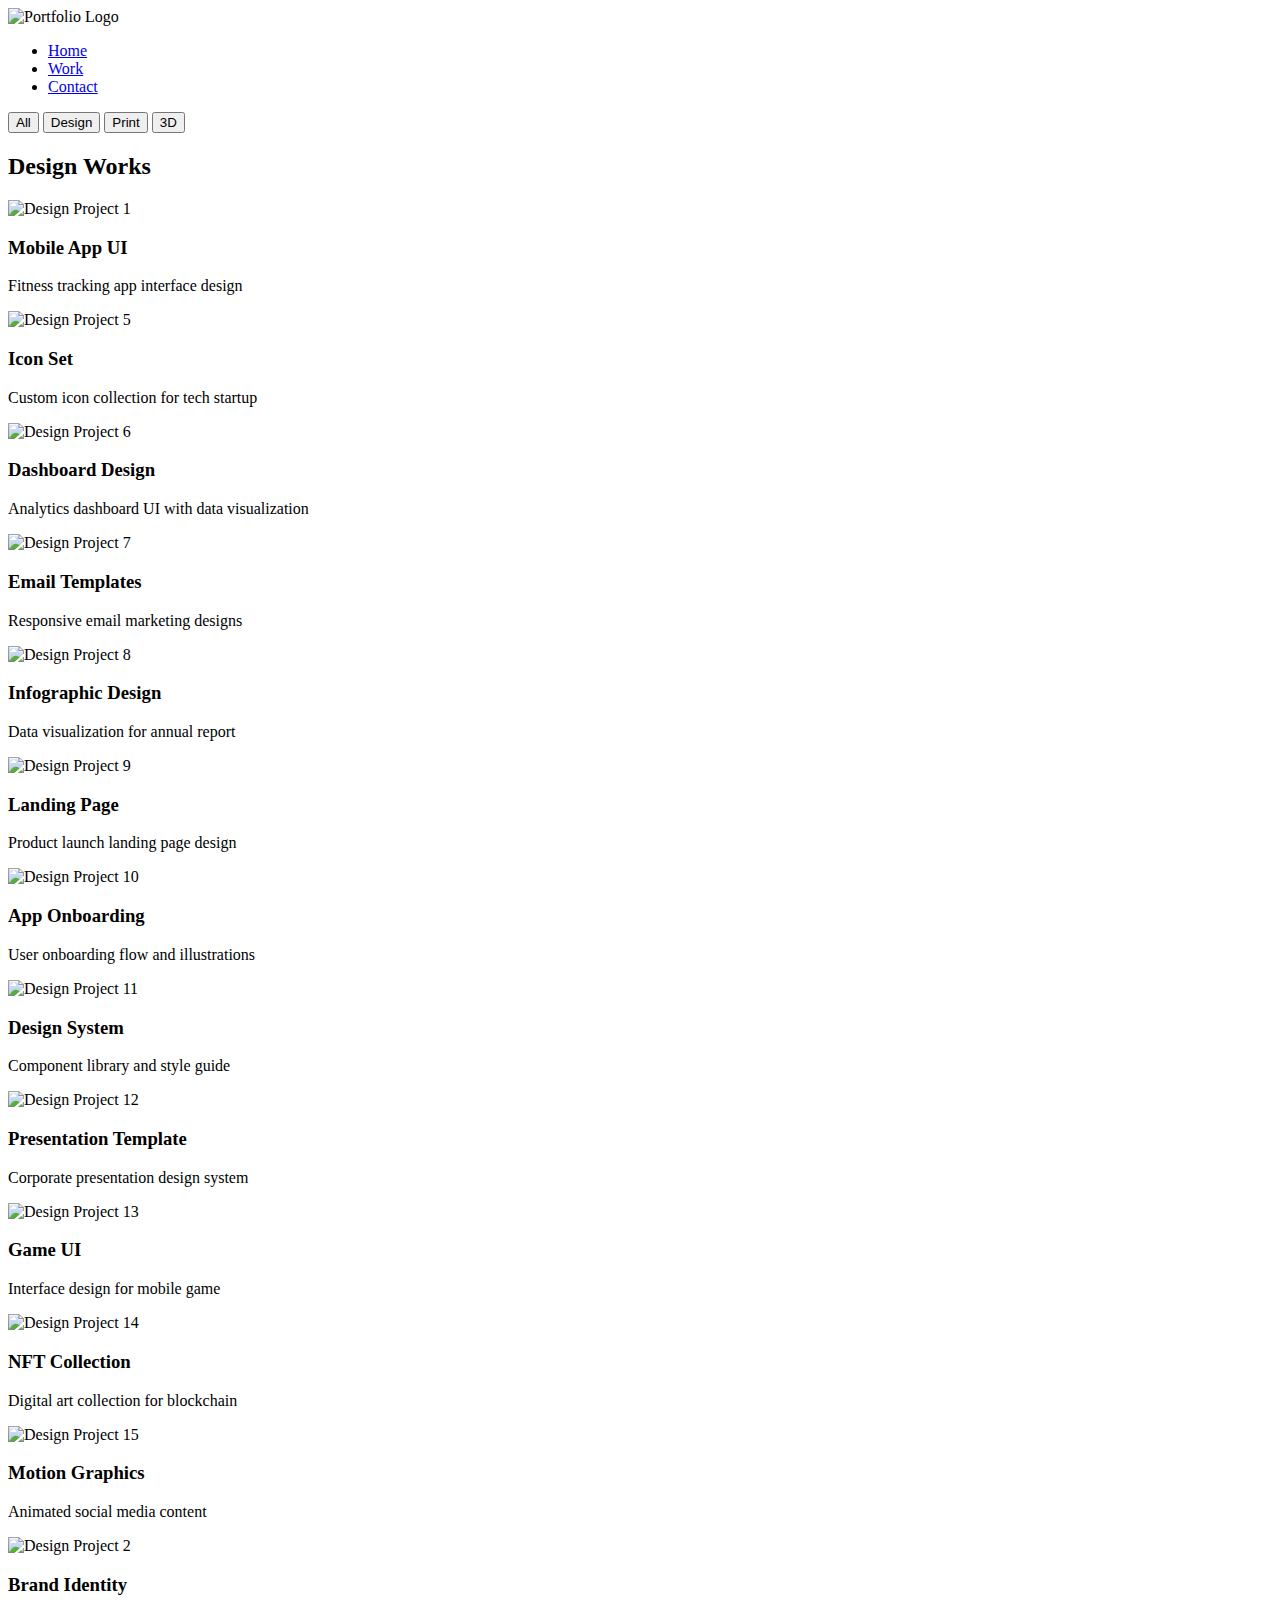
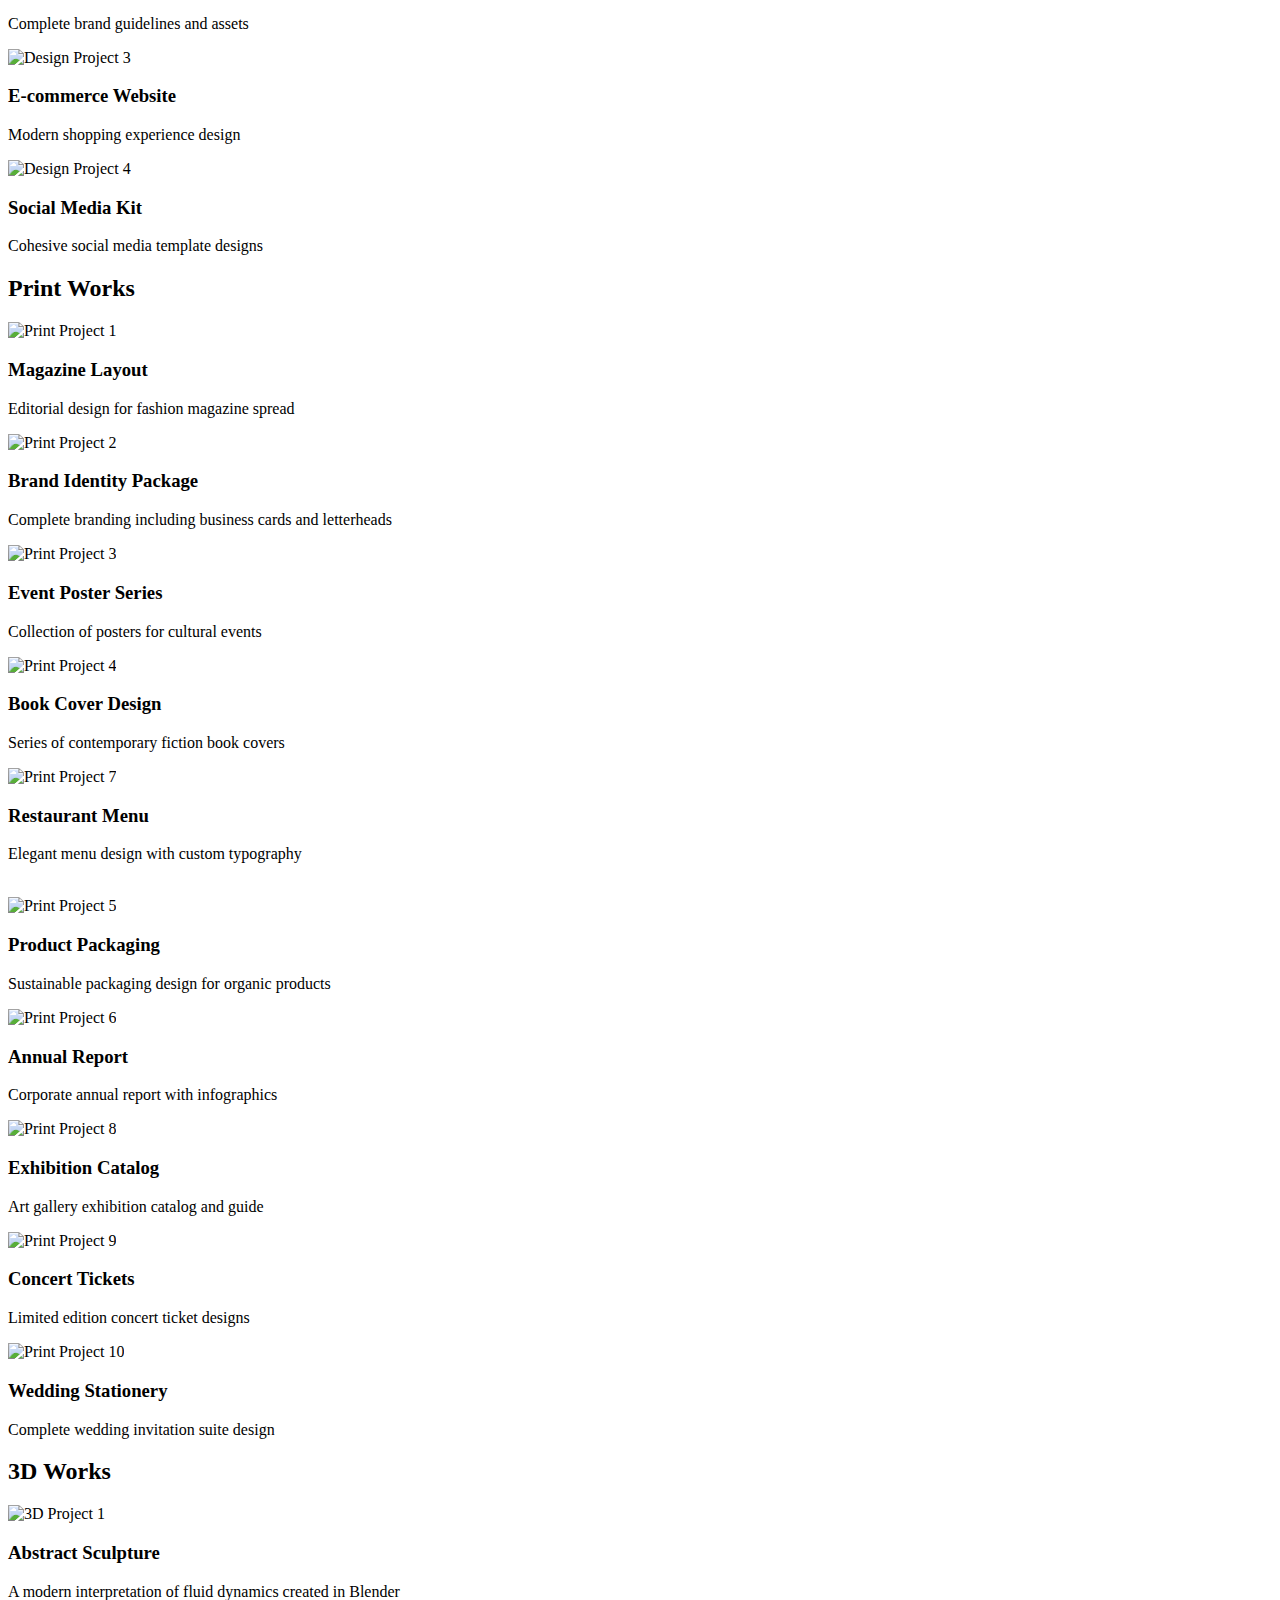
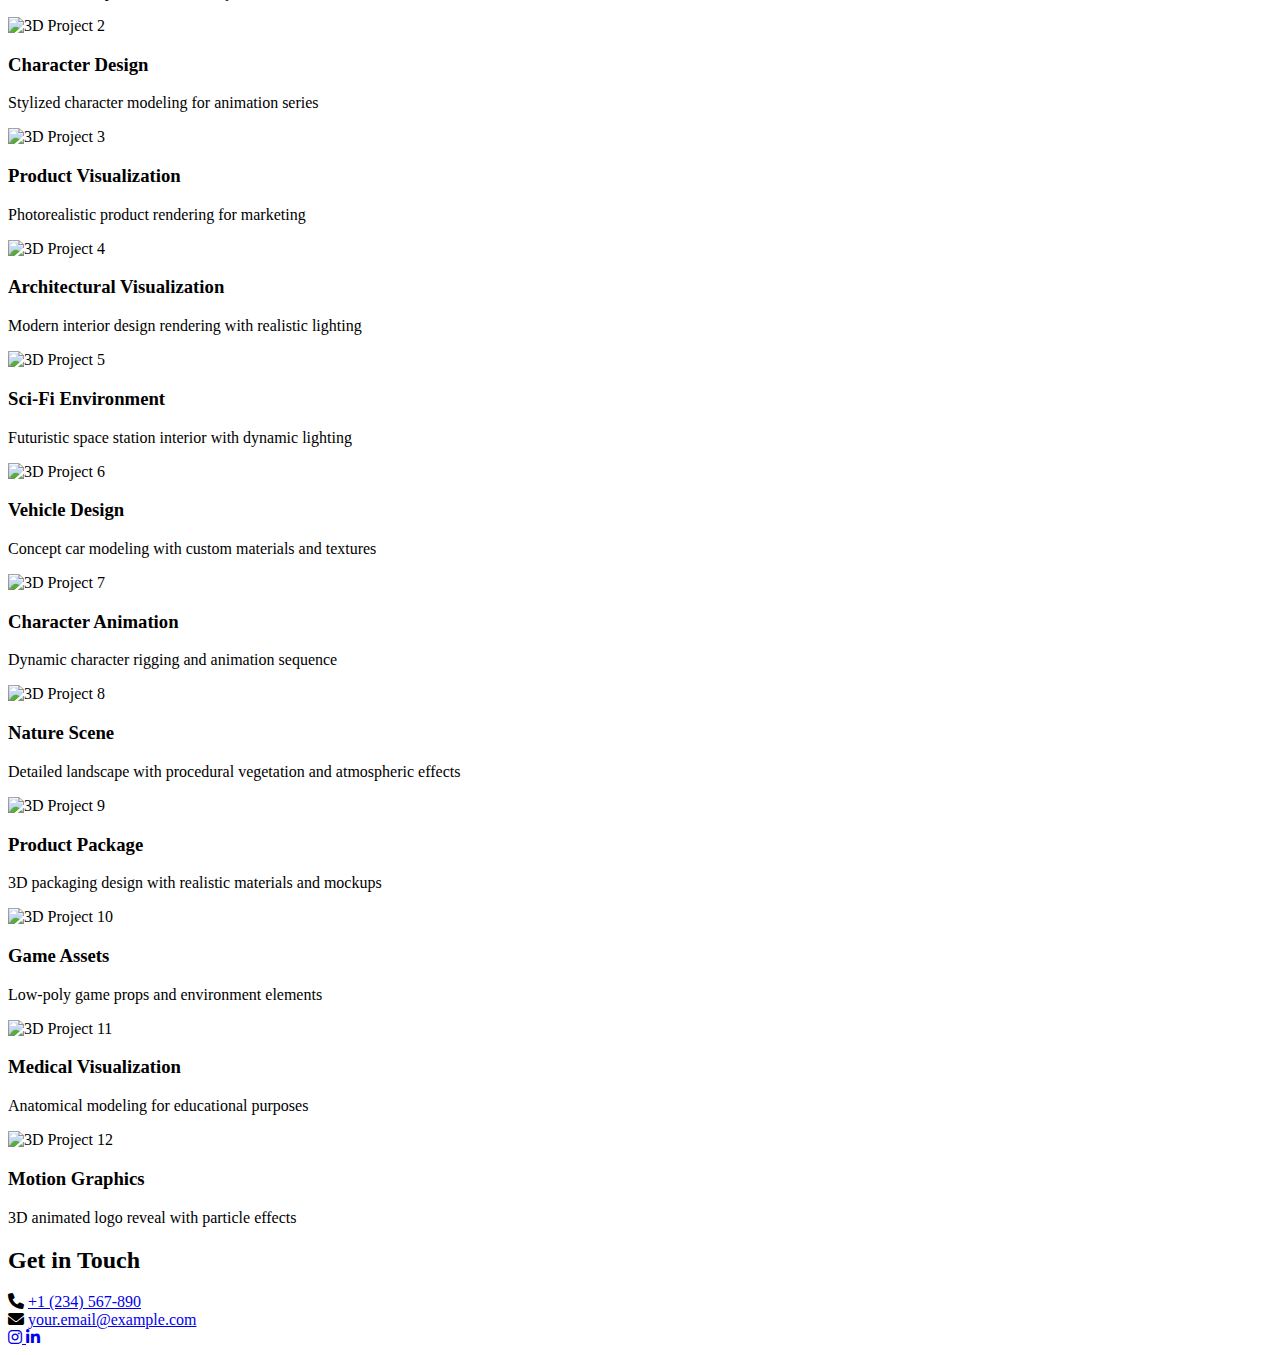
==== work.html @ b2ead319 "Add files via upload" ====
<!DOCTYPE html>
<html lang="en">
<head>
    <meta charset="UTF-8">
    <meta name="viewport" content="width=device-width, initial-scale=1.0">
    <title>My Work - Portfolio</title>
    <link rel="icon" type="image/png" href="Images/logo.png">
    <link rel="stylesheet" href="CSS/styles.css">
    <link rel="stylesheet" href="https://cdnjs.cloudflare.com/ajax/libs/font-awesome/6.0.0/css/all.min.css">
</head>
<body>
    <header>
        <nav>
            <div class="logo"><img src="Images/logo.png" alt="Portfolio Logo"></div>
            <ul class="nav-links">
                <li><a href="index.html">Home</a></li>
                <li><a href="work.html">Work</a></li>
                <li><a href="#contact">Contact</a></li>
            </ul>
        </nav>
    </header>

    <div class="portfolio-filter">
        <button class="filter-btn active" data-filter="all">All</button>
        <button class="filter-btn" data-filter="design">Design</button>
        <button class="filter-btn" data-filter="print">Print</button>
        <button class="filter-btn" data-filter="3d">3D</button>
    </div>

    <main>
        <section id="design" class="portfolio-section">
            <h2>Design Works</h2>
            <div class="portfolio-grid">
                <div class="portfolio-item">
                    <img src="Images/Work/Design/AutoSpa - T_Shirts - blue.jpg" alt="Design Project 1">
                    <div class="overlay">
                        <h3>Mobile App UI</h3>
                        <p>Fitness tracking app interface design</p>
                    </div>
                </div>
                <div class="portfolio-item">
                    <img src="Images/Work/Design/JAC - Caps.png" alt="Design Project 5">
                    <div class="overlay">
                        <h3>Icon Set</h3>
                        <p>Custom icon collection for tech startup</p>
                    </div>
                </div>
                <div class="portfolio-item">
                    <img src="Images/Work/Design/Jaya_Shirts-White.jpg" alt="Design Project 6">
                    <div class="overlay">
                        <h3>Dashboard Design</h3>
                        <p>Analytics dashboard UI with data visualization</p>
                    </div>
                </div>
                <div class="portfolio-item">
                    <img src="Images/Work/Design/Jaya_T-Shirts-Blue.jpg" alt="Design Project 7">
                    <div class="overlay">
                        <h3>Email Templates</h3>
                        <p>Responsive email marketing designs</p>
                    </div>
                </div>
                <div class="portfolio-item">
                    <img src="Images/Work/Design/Natural Affection Umbrella.jpg" alt="Design Project 8">
                    <div class="overlay">
                        <h3>Infographic Design</h3>
                        <p>Data visualization for annual report</p>
                    </div>
                </div>
                <div class="portfolio-item">
                    <img src="Images/Work/Design/OOTB - Hoarding_SLRC_Op.1(Vis.2).jpg" alt="Design Project 9">
                    <div class="overlay">
                        <h3>Landing Page</h3>
                        <p>Product launch landing page design</p>
                    </div>
                </div>
                <div class="portfolio-item">
                    <img src="Images/Work/Design/OOTB - Hoarding_v.2-02.jpg" alt="Design Project 10">
                    <div class="overlay">
                        <h3>App Onboarding</h3>
                        <p>User onboarding flow and illustrations</p>
                    </div>
                </div>
                <div class="portfolio-item">
                    <img src="Images/Work/Design/OOTB - Hoarding-05.jpg" alt="Design Project 11">
                    <div class="overlay">
                        <h3>Design System</h3>
                        <p>Component library and style guide</p>
                    </div>
                </div>
                <div class="portfolio-item">
                    <img src="Images/Work/Design/Paddocks T-Shirts(vis.2)-01.jpg" alt="Design Project 12">
                    <div class="overlay">
                        <h3>Presentation Template</h3>
                        <p>Corporate presentation design system</p>
                    </div>
                </div>
                <div class="portfolio-item">
                    <img src="Images/Work/Design/Paddocks T-Shirts(vis.2)-02.jpg" alt="Design Project 13">
                    <div class="overlay">
                        <h3>Game UI</h3>
                        <p>Interface design for mobile game</p>
                    </div>
                </div>
                <div class="portfolio-item">
                    <img src="Images/Work/Design/Paddocks Umbrella.jpg" alt="Design Project 14">
                    <div class="overlay">
                        <h3>NFT Collection</h3>
                        <p>Digital art collection for blockchain</p>
                    </div>
                </div>
                <div class="portfolio-item">
                    <img src="Images/Work/Design/WAX Clothing Bags (Resized.02).jpg" alt="Design Project 15">
                    <div class="overlay">
                        <h3>Motion Graphics</h3>
                        <p>Animated social media content</p>
                    </div>
                </div>
                <div class="portfolio-item">
                    <img src="Images/Work/Design/BMW Poster.jpeg" alt="Design Project 2">
                    <div class="overlay">
                        <h3>Brand Identity</h3>
                        <p>Complete brand guidelines and assets</p>
                    </div>
                </div>
                <div class="portfolio-item">
                    <img src="Images/Work/Design/BMW Poster2.jpeg" alt="Design Project 3">
                    <div class="overlay">
                        <h3>E-commerce Website</h3>
                        <p>Modern shopping experience design</p>
                    </div>
                </div>
                <div class="portfolio-item">
                    <img src="Images/Work/Design/Instagram Post_Opt1.4-03.jpg" alt="Design Project 4">
                    <div class="overlay">
                        <h3>Social Media Kit</h3>
                        <p>Cohesive social media template designs</p>
                    </div>
                </div>
            </div>
        </section>

        <section id="print" class="portfolio-section">
            <h2>Print Works</h2>
            <div class="portfolio-grid">
                <div class="portfolio-item">
                    <img src="Images/Work/Print/Delmege X-Banner 1 (SLIA)v.3-1.jpg" alt="Print Project 1">
                    <div class="overlay">
                        <h3>Magazine Layout</h3>
                        <p>Editorial design for fashion magazine spread</p>
                    </div>
                </div>
                <div class="portfolio-item">
                    <img src="Images/Work/Print/Delmege X-Banner 2 (SLIA) v.3-1.jpg" alt="Print Project 2">
                    <div class="overlay">
                        <h3>Brand Identity Package</h3>
                        <p>Complete branding including business cards and letterheads</p>
                    </div>
                </div>
                <div class="portfolio-item">
                    <img src="Images/Work/Print/Delmege X-Banner 3 (SLIA) v.2.jpg" alt="Print Project 3">
                    <div class="overlay">
                        <h3>Event Poster Series</h3>
                        <p>Collection of posters for cultural events</p>
                    </div>
                </div>
                <div class="portfolio-item">
                    <img src="Images/Work/Print/NA- Voucher.png" alt="Print Project 4">
                    <div class="overlay">
                        <h3>Book Cover Design</h3>
                        <p>Series of contemporary fiction book covers</p>
                    </div>
                </div>
                <div class="portfolio-item" style="width: 770px;">
                    <img src="Images/Work/Print/Cards.jpeg" alt="Print Project 7">
                    <div class="overlay">
                        <h3>Restaurant Menu</h3>
                        <p>Elegant menu design with custom typography</p>
                    </div>
                </div><br>
                <div class="portfolio-item">
                    <img src="Images/Work/Print/GERFLOR Mat-Leaflet.png" alt="Print Project 5">
                    <div class="overlay">
                        <h3>Product Packaging</h3>
                        <p>Sustainable packaging design for organic products</p>
                    </div>
                </div>
                <div class="portfolio-item">
                    <img src="Images/Work/Print/SwitchGears Leafet [Final].png" alt="Print Project 6">
                    <div class="overlay">
                        <h3>Annual Report</h3>
                        <p>Corporate annual report with infographics</p>
                    </div>
                </div>
                
                <div class="portfolio-item">
                    <img src="https://placehold.co/600x400" alt="Print Project 8">
                    <div class="overlay">
                        <h3>Exhibition Catalog</h3>
                        <p>Art gallery exhibition catalog and guide</p>
                    </div>
                </div>
                <div class="portfolio-item">
                    <img src="Images/Work/Print/ootb temp.png" alt="Print Project 9">
                    <div class="overlay">
                        <h3>Concert Tickets</h3>
                        <p>Limited edition concert ticket designs</p>
                    </div>
                </div>
                <div class="portfolio-item">
                    <img src="Images/Work/Print/temp.png" alt="Print Project 10">
                    <div class="overlay">
                        <h3>Wedding Stationery</h3>
                        <p>Complete wedding invitation suite design</p>
                    </div>
                </div>
            </div>
        </section>

        <section id="3d" class="portfolio-section">
            <h2>3D Works</h2>
            <div class="portfolio-grid">
                <div class="portfolio-item">
                    <img src="Images/Work/3d/DB Stall V.1 - Front.jpg" alt="3D Project 1">
                    <div class="overlay">
                        <h3>Abstract Sculpture</h3>
                        <p>A modern interpretation of fluid dynamics created in Blender</p>
                    </div>
                </div>
                <div class="portfolio-item">
                    <img src="Images/Work/3d/DB Stall V.2 - Front.jpg" alt="3D Project 2">
                    <div class="overlay">
                        <h3>Character Design</h3>
                        <p>Stylized character modeling for animation series</p>
                    </div>
                </div>
                <div class="portfolio-item">
                    <img src="Images/Work/3d/DB Stalll V.1 - Bottom R.jpg" alt="3D Project 3">
                    <div class="overlay">
                        <h3>Product Visualization</h3>
                        <p>Photorealistic product rendering for marketing</p>
                    </div>
                </div>
                <div class="portfolio-item">
                    <img src="Images/Work/3d/JAC - Stall 3D_Opt.2.jpg" alt="3D Project 4">
                    <div class="overlay">
                        <h3>Architectural Visualization</h3>
                        <p>Modern interior design rendering with realistic lighting</p>
                    </div>
                </div>
                <div class="portfolio-item">
                    <img src="Images/Work/3d/JAC - Stall 3D_vis.1.jpg" alt="3D Project 5">
                    <div class="overlay">
                        <h3>Sci-Fi Environment</h3>
                        <p>Futuristic space station interior with dynamic lighting</p>
                    </div>
                </div>
                <div class="portfolio-item">
                    <img src="Images/Work/3d/JAC - Stall 3D_vis.2.jpg" alt="3D Project 6">
                    <div class="overlay">
                        <h3>Vehicle Design</h3>
                        <p>Concept car modeling with custom materials and textures</p>
                    </div>
                </div>
                <div class="portfolio-item">
                    <img src="Images/Work/3d/Del-Stall(vis.2.1).jpg" alt="3D Project 7">
                    <div class="overlay">
                        <h3>Character Animation</h3>
                        <p>Dynamic character rigging and animation sequence</p>
                    </div>
                </div>
                <div class="portfolio-item">
                    <img src="Images/Work/3d/QoS-Final.jpg" alt="3D Project 8">
                    <div class="overlay">
                        <h3>Nature Scene</h3>
                        <p>Detailed landscape with procedural vegetation and atmospheric effects</p>
                    </div>
                </div>
                <div class="portfolio-item">
                    <img src="Images/Work/3d/jinx-bts.jpg" alt="3D Project 9">
                    <div class="overlay">
                        <h3>Product Package</h3>
                        <p>3D packaging design with realistic materials and mockups</p>
                    </div>
                </div>
                <div class="portfolio-item">
                    <img src="Images/Work/3d/QoS_vert-1.jpg" alt="3D Project 10">
                    <div class="overlay">
                        <h3>Game Assets</h3>
                        <p>Low-poly game props and environment elements</p>
                    </div>
                </div>
                <div class="portfolio-item">
                    <img src="Images/Work/3d/QoS_vert-2.jpg" alt="3D Project 11">
                    <div class="overlay">
                        <h3>Medical Visualization</h3>
                        <p>Anatomical modeling for educational purposes</p>
                    </div>
                </div>
                <div class="portfolio-item">
                    <img src="Images/Work/3d/jinx-1.jpg" alt="3D Project 12">
                    <div class="overlay">
                        <h3>Motion Graphics</h3>
                        <p>3D animated logo reveal with particle effects</p>
                    </div>
                </div>
            </div>
        </section>
    </main>

    <footer id="contact" class="contact-footer">
        <div class="contact-content">
            <h2>Get in Touch</h2>
            <div class="contact-info">
                <div class="contact-item">
                    <i class="fas fa-phone"></i>
                    <a href="tel:+1234567890">+1 (234) 567-890</a>
                </div>
                <div class="contact-item">
                    <i class="fas fa-envelope"></i>
                    <a href="mailto:your.email@example.com">your.email@example.com</a>
                </div>
            </div>
            <div class="social-links">
                <a href="https://instagram.com/yourusername" target="_blank" class="social-icon">
                    <i class="fab fa-instagram"></i>
                </a>
                <a href="https://linkedin.com/in/yourusername" target="_blank" class="social-icon">
                    <i class="fab fa-linkedin-in"></i>
                </a>
            </div>
        </div>
    </footer>

    <script>
        document.addEventListener('DOMContentLoaded', function() {
            const filterBtns = document.querySelectorAll('.filter-btn');
            const sections = document.querySelectorAll('.portfolio-section');

            // Function to apply filter
            function applyFilter(filter) {
                // Remove active class from all buttons
                filterBtns.forEach(b => b.classList.remove('active'));
                // Add active class to the matching button
                const activeBtn = document.querySelector(`.filter-btn[data-filter="${filter}"]`);
                if (activeBtn) activeBtn.classList.add('active');

                sections.forEach(section => {
                    if (filter === 'all') {
                        section.style.display = 'block';
                    } else {
                        if (section.id === filter) {
                            section.style.display = 'block';
                        } else {
                            section.style.display = 'none';
                        }
                    }
                });
            }

            // Check URL parameters when page loads
            const urlParams = new URLSearchParams(window.location.search);
            const filterParam = urlParams.get('filter');
            if (filterParam) {
                applyFilter(filterParam);
            }

            // Add click event listeners to buttons
            filterBtns.forEach(btn => {
                btn.addEventListener('click', () => {
                    const filter = btn.getAttribute('data-filter');
                    applyFilter(filter);
                });
            });
        });
    </script>
</body>
</html>
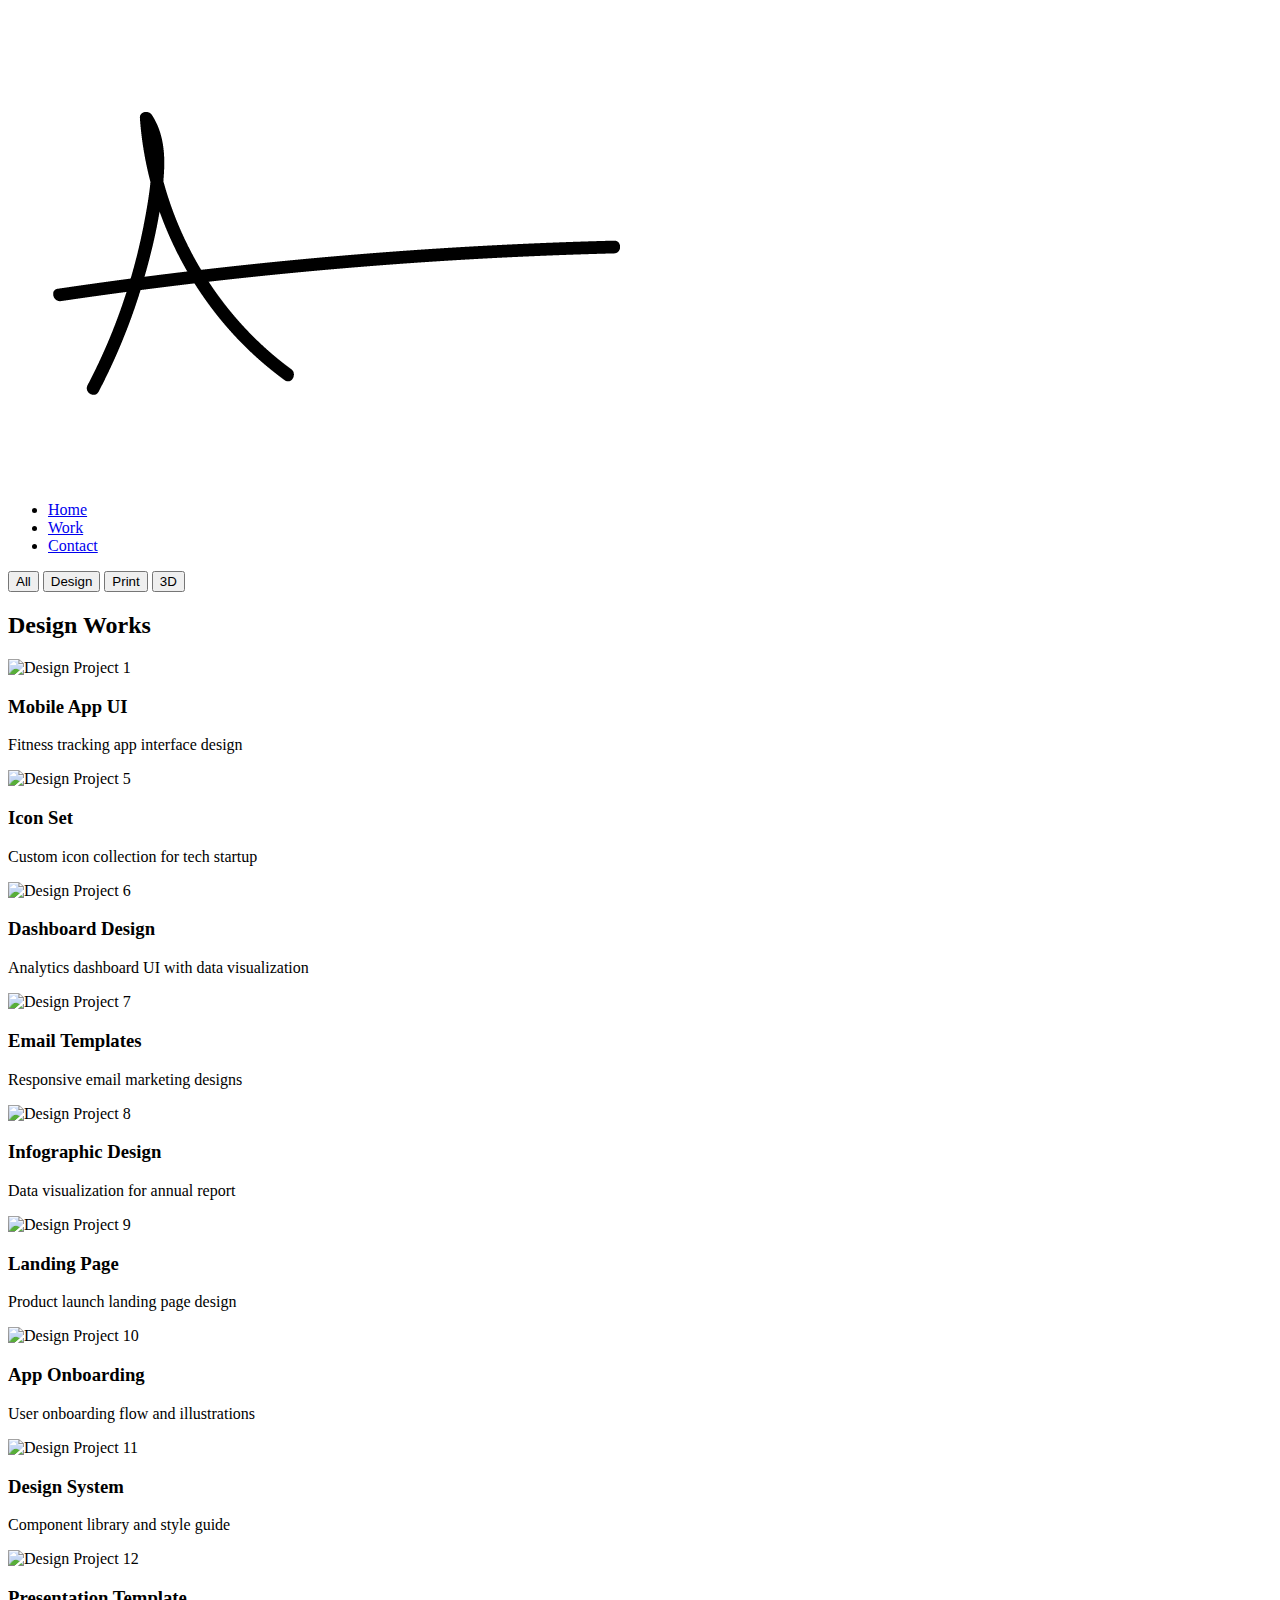
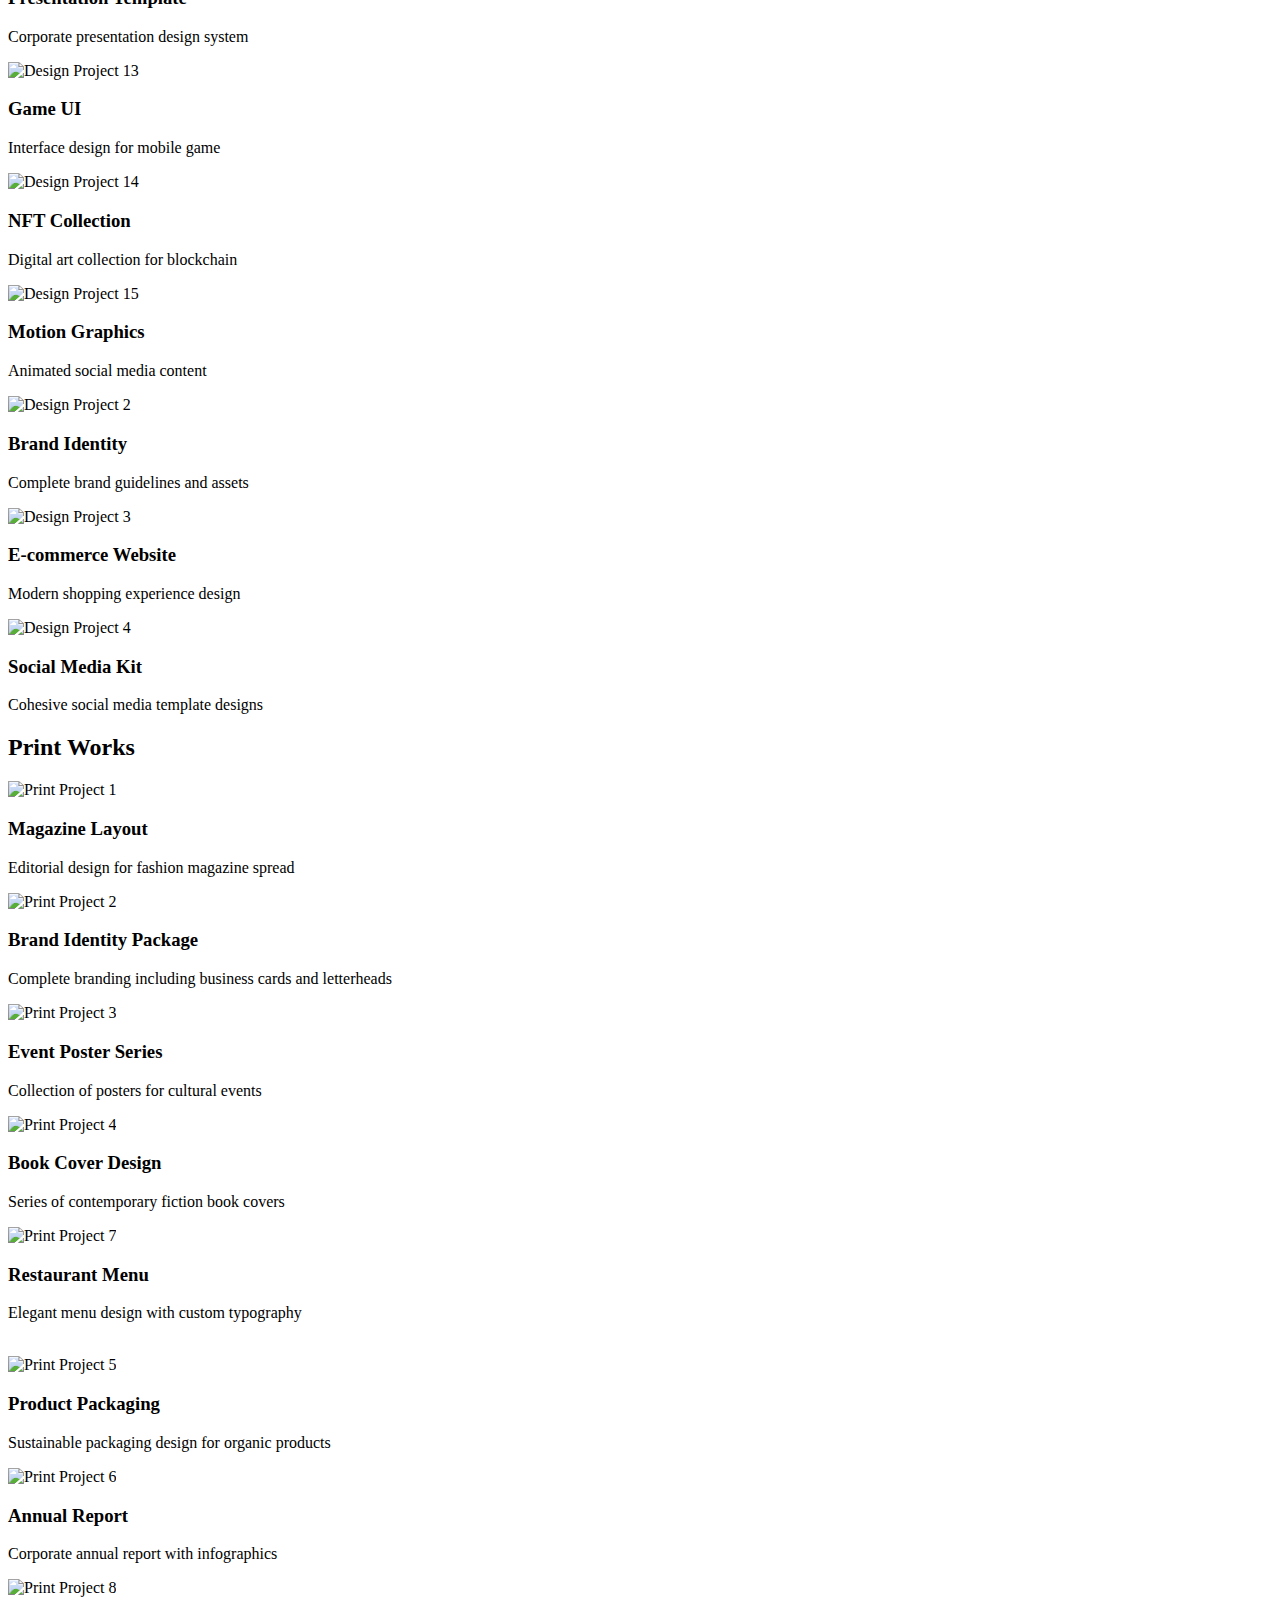
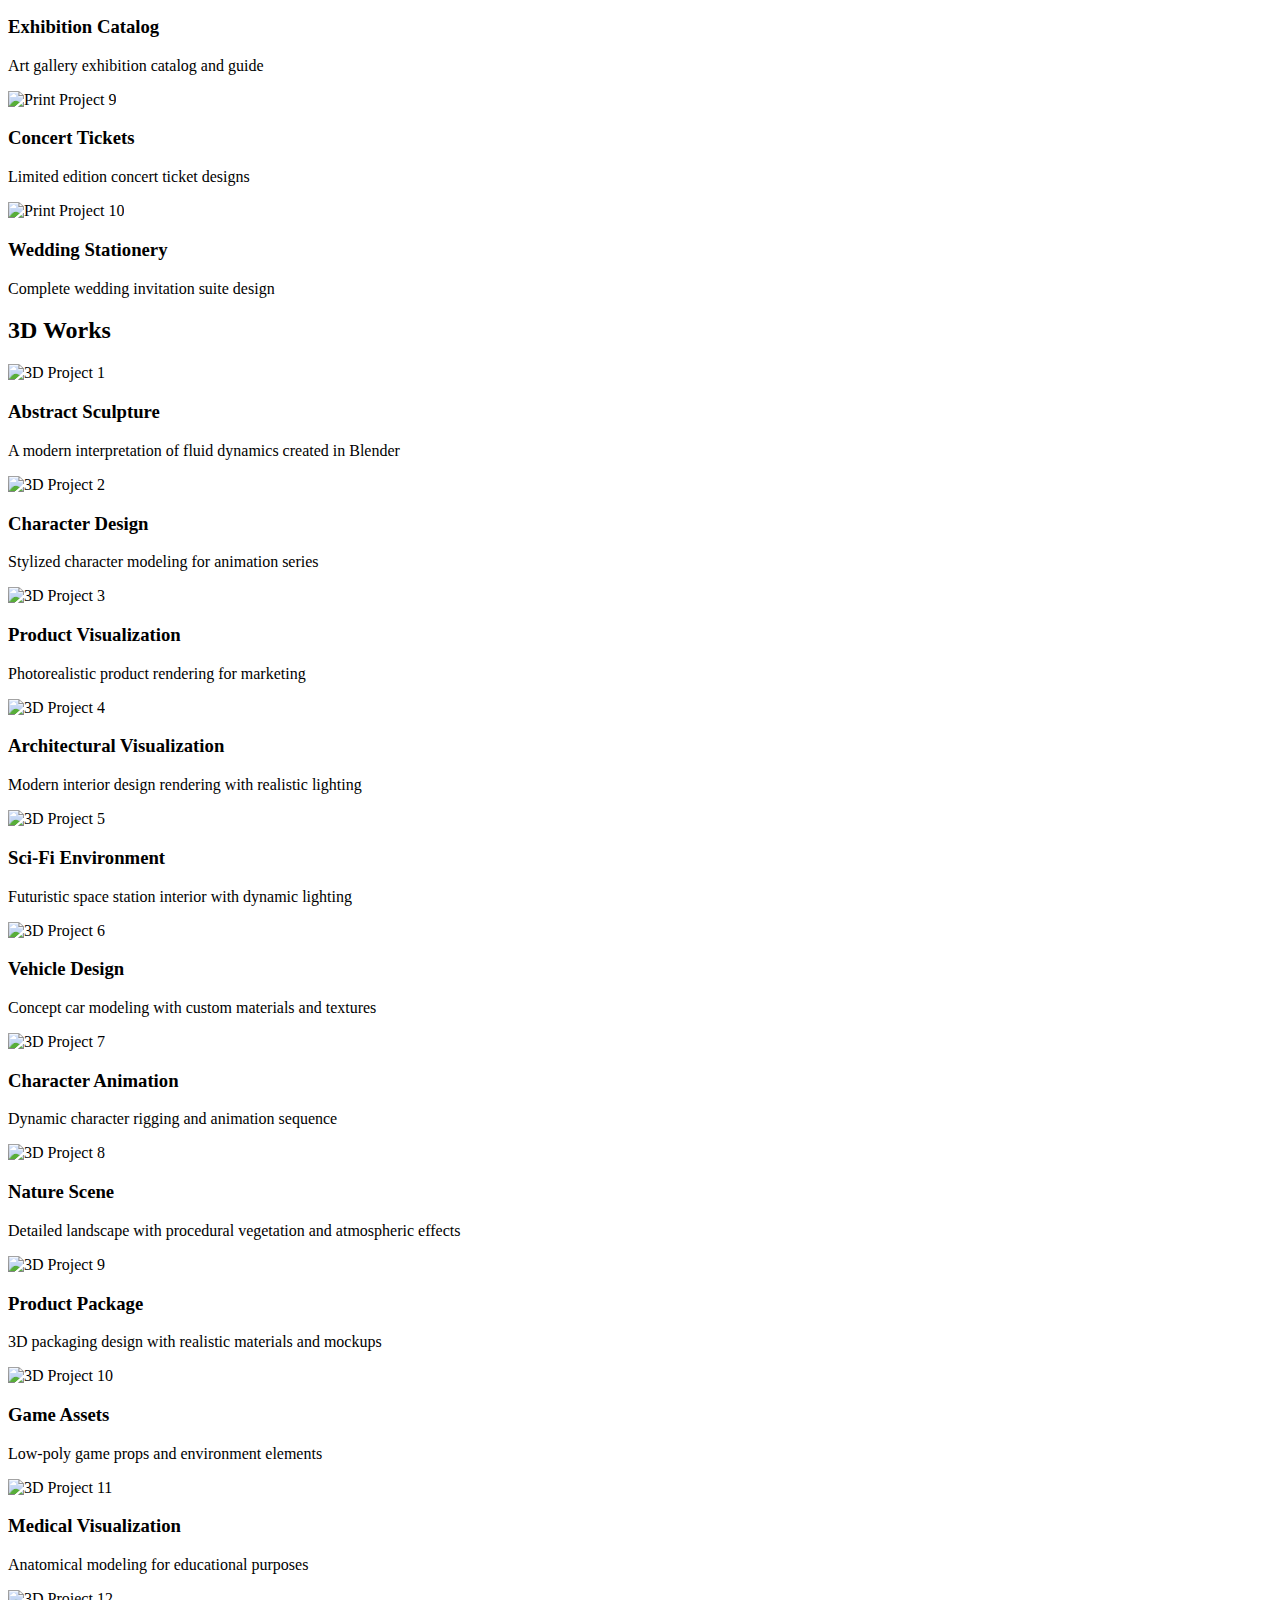
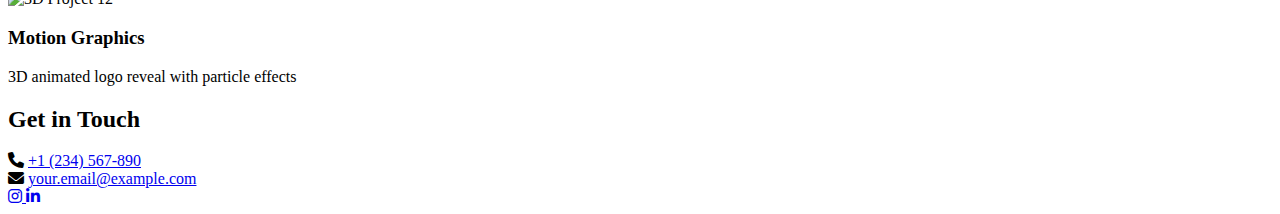
==== commit 9334359e: "Update work.html" ====
--- a/work.html
+++ b/work.html
@@ -4,14 +4,14 @@
     <meta charset="UTF-8">
     <meta name="viewport" content="width=device-width, initial-scale=1.0">
     <title>My Work - Portfolio</title>
-    <link rel="icon" type="image/png" href="Images/logo.png">
+    <link rel="icon" type="image/png" href="logo.png">
     <link rel="stylesheet" href="CSS/styles.css">
     <link rel="stylesheet" href="https://cdnjs.cloudflare.com/ajax/libs/font-awesome/6.0.0/css/all.min.css">
 </head>
 <body>
     <header>
         <nav>
-            <div class="logo"><img src="Images/logo.png" alt="Portfolio Logo"></div>
+            <div class="logo"><img src="logo.png" alt="Portfolio Logo"></div>
             <ul class="nav-links">
                 <li><a href="index.html">Home</a></li>
                 <li><a href="work.html">Work</a></li>
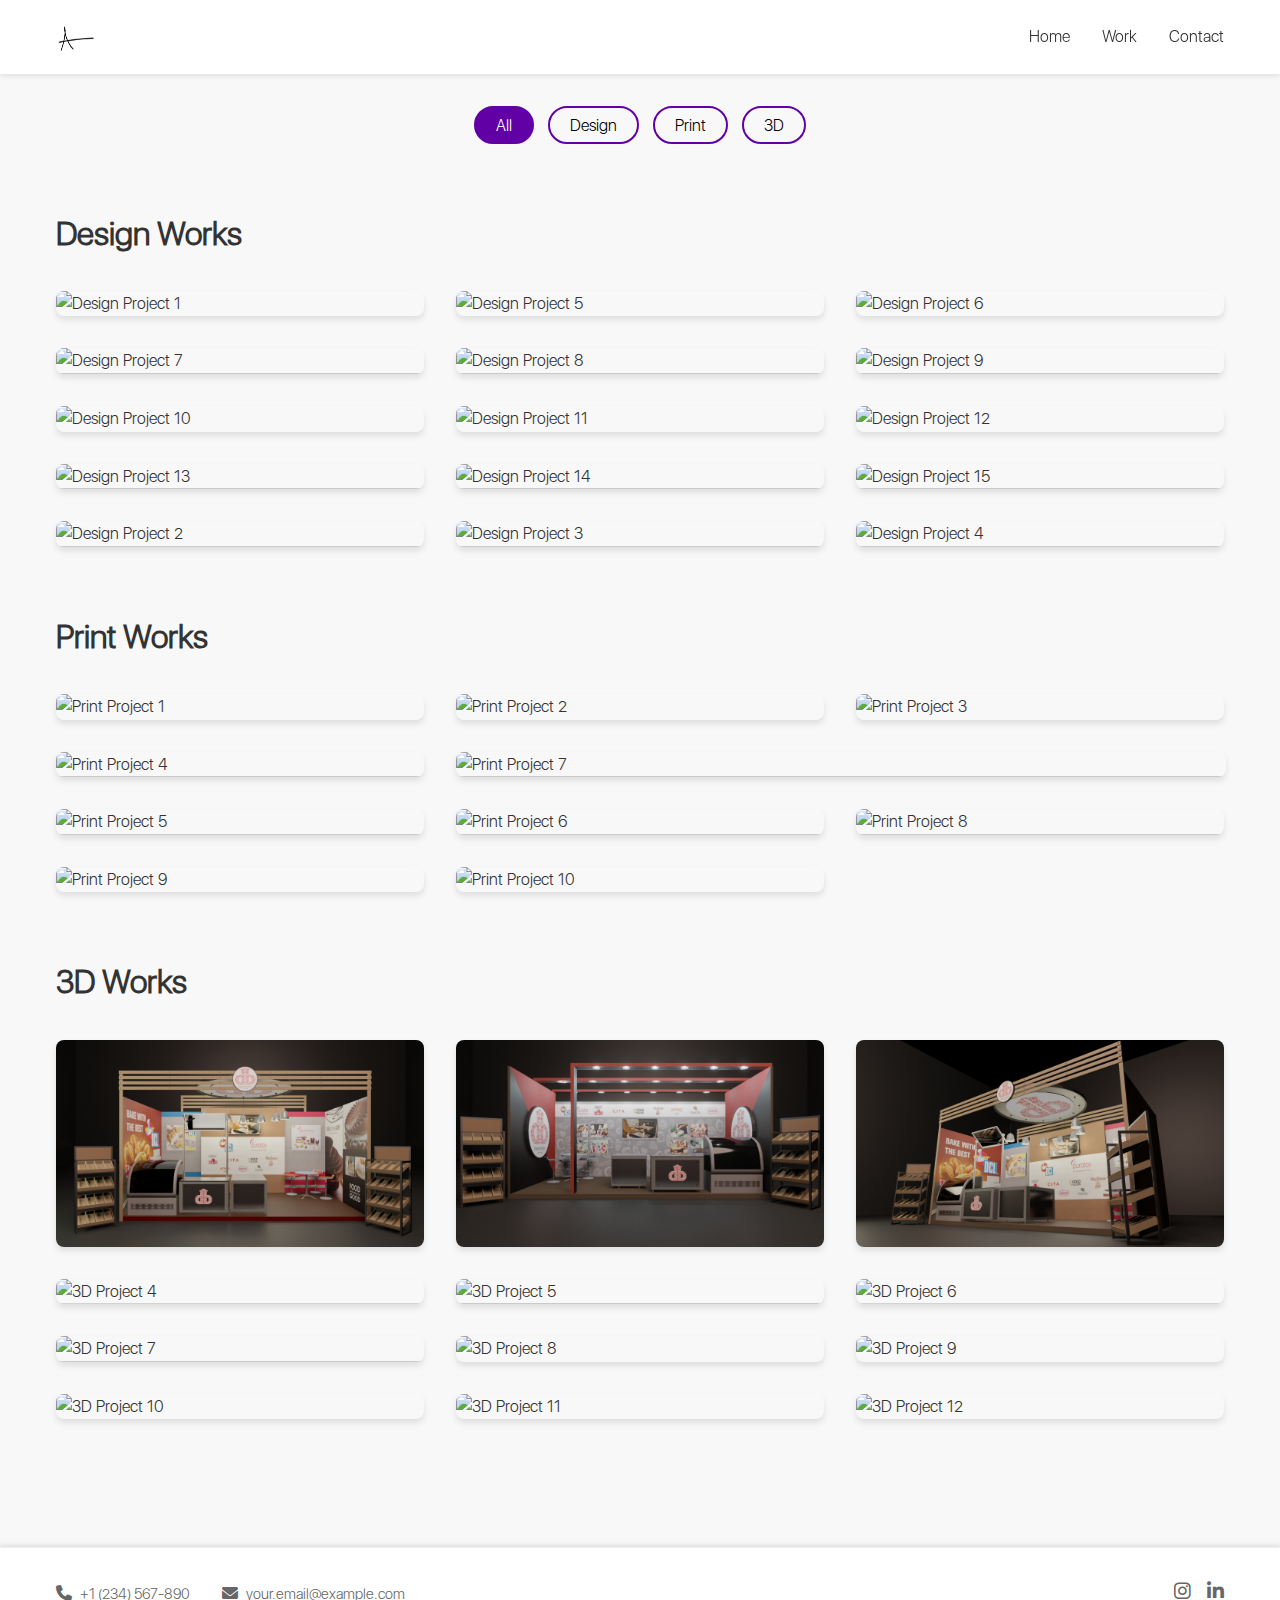
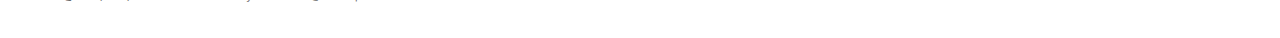
==== commit 21226a02: "Update work.html" ====
--- a/work.html
+++ b/work.html
@@ -220,21 +220,21 @@
             <h2>3D Works</h2>
             <div class="portfolio-grid">
                 <div class="portfolio-item">
-                    <img src="Images/Work/3d/DB Stall V.1 - Front.jpg" alt="3D Project 1">
+                    <img src="/3d/DB Stall V.1 - Front.jpg" alt="3D Project 1">
                     <div class="overlay">
                         <h3>Abstract Sculpture</h3>
                         <p>A modern interpretation of fluid dynamics created in Blender</p>
                     </div>
                 </div>
                 <div class="portfolio-item">
-                    <img src="Images/Work/3d/DB Stall V.2 - Front.jpg" alt="3D Project 2">
+                    <img src="/3d/DB Stall V.2 - Front.jpg" alt="3D Project 2">
                     <div class="overlay">
                         <h3>Character Design</h3>
                         <p>Stylized character modeling for animation series</p>
                     </div>
                 </div>
                 <div class="portfolio-item">
-                    <img src="Images/Work/3d/DB Stalll V.1 - Bottom R.jpg" alt="3D Project 3">
+                    <img src="/3d/DB Stalll V.1 - Bottom R.jpg" alt="3D Project 3">
                     <div class="overlay">
                         <h3>Product Visualization</h3>
                         <p>Photorealistic product rendering for marketing</p>
--- a/CSS/styles.css
+++ b/CSS/styles.css
@@ -0,0 +1,462 @@
+@font-face {
+    font-family: 'SanF';
+    src: url('../Fonts/SanF.otf') format('opentype');
+}
+
+@font-face {
+    font-family: 'SanFB';
+    src: url('../Fonts/SF_Bold.otf') format('opentype');
+}   
+
+
+* {
+    margin: 0;
+    padding: 0;
+    box-sizing: border-box;
+}
+
+body {
+    font-family: 'SanF';
+    line-height: 1.6;
+    color: #333;
+    background-color: #f8f8f8;
+}
+
+header {
+    background-color: white;
+    box-shadow: 0 2px 5px #0000001a;
+    position: sticky;
+    top: 0;
+    z-index: 1000;
+}
+
+nav {
+    max-width: 1200px;
+    margin: 0 auto;
+    padding: 1rem;
+    display: flex;
+    justify-content: space-between;
+    align-items: center;
+}
+
+.logo {
+    font-size: 1.5rem;
+    font-weight: bold;
+    color: #333;
+}
+
+.logo img {
+    height: 40px;
+    width: 40px;
+    vertical-align: middle;
+    transition: transform 0.3s ease-in-out;
+    cursor: pointer;
+}
+
+.logo img:hover {
+    transform: scale(1.1);
+    filter: brightness(1.1);
+}
+
+.nav-links {
+    display: flex;
+    list-style: none;
+    gap: 2rem;
+}
+
+.nav-links a {
+    text-decoration: none;
+    color: #333;
+    font-weight: 500;
+    position: relative;
+    padding-bottom: 2px;
+}
+
+.nav-links a::after {
+    content: '';
+    position: absolute;
+    width: 0;
+    height: 2px;
+    bottom: 0;
+    left: 0;
+    background-color: #6000a5;
+    transition: width 0.3s ease-in-out;
+}
+
+.nav-links a:hover::after {
+    width: 100%;
+}
+
+
+
+main {
+    max-width: 1200px;
+    margin: 0 auto;
+    padding: 2rem 1rem;
+}
+
+.portfolio-section {
+    margin-bottom: 4rem;
+}
+
+.portfolio-filter {
+    text-align: center;
+    margin: 2rem 0;
+    padding: 0 1rem;
+}
+
+.filter-btn {
+    background: transparent;
+    border: 2px solid #6000a5;
+    padding: 8px 20px;
+    margin: 0 5px;
+    cursor: pointer;
+    font-family: 'SanF', sans-serif;
+    font-size: 1rem;
+    transition: all 0.3s ease;
+    border-radius: 25px;
+}
+
+.filter-btn:hover {
+    background: #6000a5;
+    color: white;
+}
+
+.filter-btn.active {
+    background: #6000a5;
+    color: white;
+}
+
+h2 {
+    font-size: 2rem;
+    margin-bottom: 2rem;
+    color: #333;
+}
+
+.portfolio-grid {
+    display: grid;
+    grid-template-columns: repeat(auto-fit, minmax(300px, 1fr));
+    gap: 2rem;
+}
+
+.portfolio-item {
+    position: relative;
+    overflow: hidden;
+    border-radius: 8px;
+    box-shadow: 0 4px 6px #0000001a;
+    transition: transform 0.3s ease;
+}
+
+.portfolio-item:hover {
+    transform: translateY(-5px);
+}
+
+.portfolio-item img {
+    width: 100%;
+    height: 100%;
+    object-fit: cover;
+    display: block;
+}
+
+.overlay {
+    position: absolute;
+    bottom: 0;
+    left: 0;
+    right: 0;
+    background: #000000cc;
+    color: white;
+    padding: 1.5rem;
+    transform: translateY(100%);
+    transition: transform 0.3s ease;
+}
+
+.portfolio-item:hover .overlay {
+    transform: translateY(0);
+}
+
+.overlay h3 {
+    font-size: 1.2rem;
+    margin-bottom: 0.5rem;
+}
+
+.overlay p {
+    font-size: 0.9rem;
+    opacity: 0.9;
+}
+
+footer {
+    text-align: center;
+    padding: 2rem;
+    background-color: white;
+    margin-top: 4rem;
+}
+
+/* Landing Page Styles */
+.home-page {
+    background-color: #f8f8f8;
+}
+
+.about-section {
+    padding: 6rem 2rem;
+    max-width: 1200px;
+    margin: 0 auto;
+    text-align: center;
+}
+
+.about-content {
+    max-width: 800px;
+    margin: 0 auto;
+}
+
+.about-content h1 {
+    font-size: 3rem;
+    margin-bottom: 1rem;
+    color: #333;
+    font-family: 'SanFB';
+}
+
+.about-content h2 {
+    font-size: 1.8rem;
+    color: #666;
+    margin-bottom: 2rem;
+    font-weight: 400;
+}
+
+.about-content p {
+    font-size: 1.2rem;
+    line-height: 1.8;
+    color: #555;
+    margin-bottom: 2rem;
+}
+
+.skills {
+    display: flex;
+    flex-wrap: wrap;
+    gap: 1rem;
+    justify-content: center;
+    margin-top: 2rem;
+}
+
+.skill-tag {
+    color: #fff;
+    background: linear-gradient(45deg, #4a0074, #6000a5);
+    padding: 0.5rem 1.2rem;
+    border-radius: 25px;
+    font-size: 0.9rem;
+    box-shadow: 0 2px 4px #0000001a;
+    transition: all 0.3s ease;
+    position: relative;
+    overflow: hidden;
+    cursor: pointer;
+}
+
+.skill-tag:before {
+    content: '';
+    position: absolute;
+    top: 0;
+    left: 0;
+    width: 100%;
+    height: 100%;
+    
+    opacity: 0;
+    transition: all 0.3s ease;
+    z-index: 1;
+}
+
+.skill-tag:hover {
+    transform: translateY(-3px);
+    box-shadow: 0 4px 8px #00000033;
+}
+
+.skill-tag:hover:before {
+    opacity: 1;
+}
+
+.skill-tag span {
+    position: relative;
+    z-index: 2;
+}
+
+.preview-section {
+    padding: 4rem 2rem;
+    background-color: #fff;
+}
+
+.preview-section h2 {
+    text-align: center;
+    margin-bottom: 3rem;
+}
+
+.work-previews {
+    display: grid;
+    grid-template-columns: repeat(auto-fit, minmax(300px, 1fr));
+    gap: 2rem;
+    max-width: 1200px;
+    margin: 0 auto;
+}
+
+.preview-card {
+    position: relative;
+    background-color: #f8f8f8;
+    border-radius: 8px;
+    overflow: hidden;
+    text-decoration: none;
+    color: inherit;
+    transition: transform 0.3s ease, box-shadow 0.3s ease;
+    min-height: 250px;
+    display: flex;
+    align-items: center;
+    justify-content: center;
+    padding: 2rem;
+}
+
+.preview-card:hover {
+    transform: translateY(-5px);
+    box-shadow: 0 5px 5px #00000033;
+}
+
+.preview-content {
+    text-align: center;
+}
+
+.preview-content h3 {
+    font-size: 1.8rem;
+    margin-bottom: 1rem;
+    color: #333;
+}
+
+.preview-content p {
+    color: #666;
+    margin-bottom: 1.5rem;
+}
+
+.view-more {
+    display: inline-block;
+    color: #6000a5;
+    font-weight: 500;
+    text-decoration: none;
+    transition: color 0.3s ease;
+}
+
+
+/* Contact Footer Styles */
+.contact-footer {
+    background-color: white;
+    padding: 2rem;
+    margin-top: 2rem;
+    border-top: 1px solid #eee;
+    box-shadow: 0 -2px 5px rgba(0,0,0,0.1);
+}
+
+.contact-content {
+    max-width: 1200px;
+    margin: 0 auto;
+    display: flex;
+    justify-content: space-between;
+    align-items: center;
+    padding: 0 1rem;
+}
+
+.contact-content h2 {
+    display: none;
+}
+
+.contact-info {
+    display: flex;
+    gap: 2rem;
+}
+
+.contact-item {
+    display: flex;
+    align-items: center;
+    gap: 0.5rem;
+    white-space: nowrap;
+}
+
+.contact-item i {
+    font-size: 1rem;
+    color: #666;
+}
+
+.contact-item a {
+    color: #666;
+    text-decoration: none;
+    font-size: 0.9rem;
+    transition: color 0.3s ease;
+}
+
+.contact-item a:hover {
+    text-decoration: underline;
+}
+
+.social-links {
+    display: flex;
+    gap: 1rem;
+}
+
+.social-icon {
+    color: #666;
+    text-decoration: none;
+    transition: color 0.3s ease;
+}
+
+.social-icon i {
+    font-size: 1.2rem;
+}
+
+.social-icon:hover {
+    color: #333;
+}
+
+@media (max-width: 768px) {
+    nav {
+        flex-direction: column;
+        gap: 1rem;
+    }
+
+    .nav-links {
+        width: 100%;
+        justify-content: center;
+    }
+
+    .portfolio-grid {
+        grid-template-columns: 1fr;
+    }
+
+    .overlay {
+        transform: translateY(0);
+        background: rgba(0, 0, 0, 0.7);
+    }
+
+    .about-section {
+        padding: 4rem 1rem;
+    }
+
+    .about-content h1 {
+        font-size: 2.5rem;
+    }
+
+    .about-content h2 {
+        font-size: 1.5rem;
+    }
+
+    .about-content p {
+        font-size: 1.1rem;
+    }
+
+    .work-previews {
+        grid-template-columns: 1fr;
+    }
+
+    .contact-content {
+        flex-direction: column;
+        gap: 1rem;
+        padding: 0;
+    }
+
+    .contact-info {
+        flex-direction: column;
+        align-items: center;
+        gap: 0.5rem;
+    }
+}
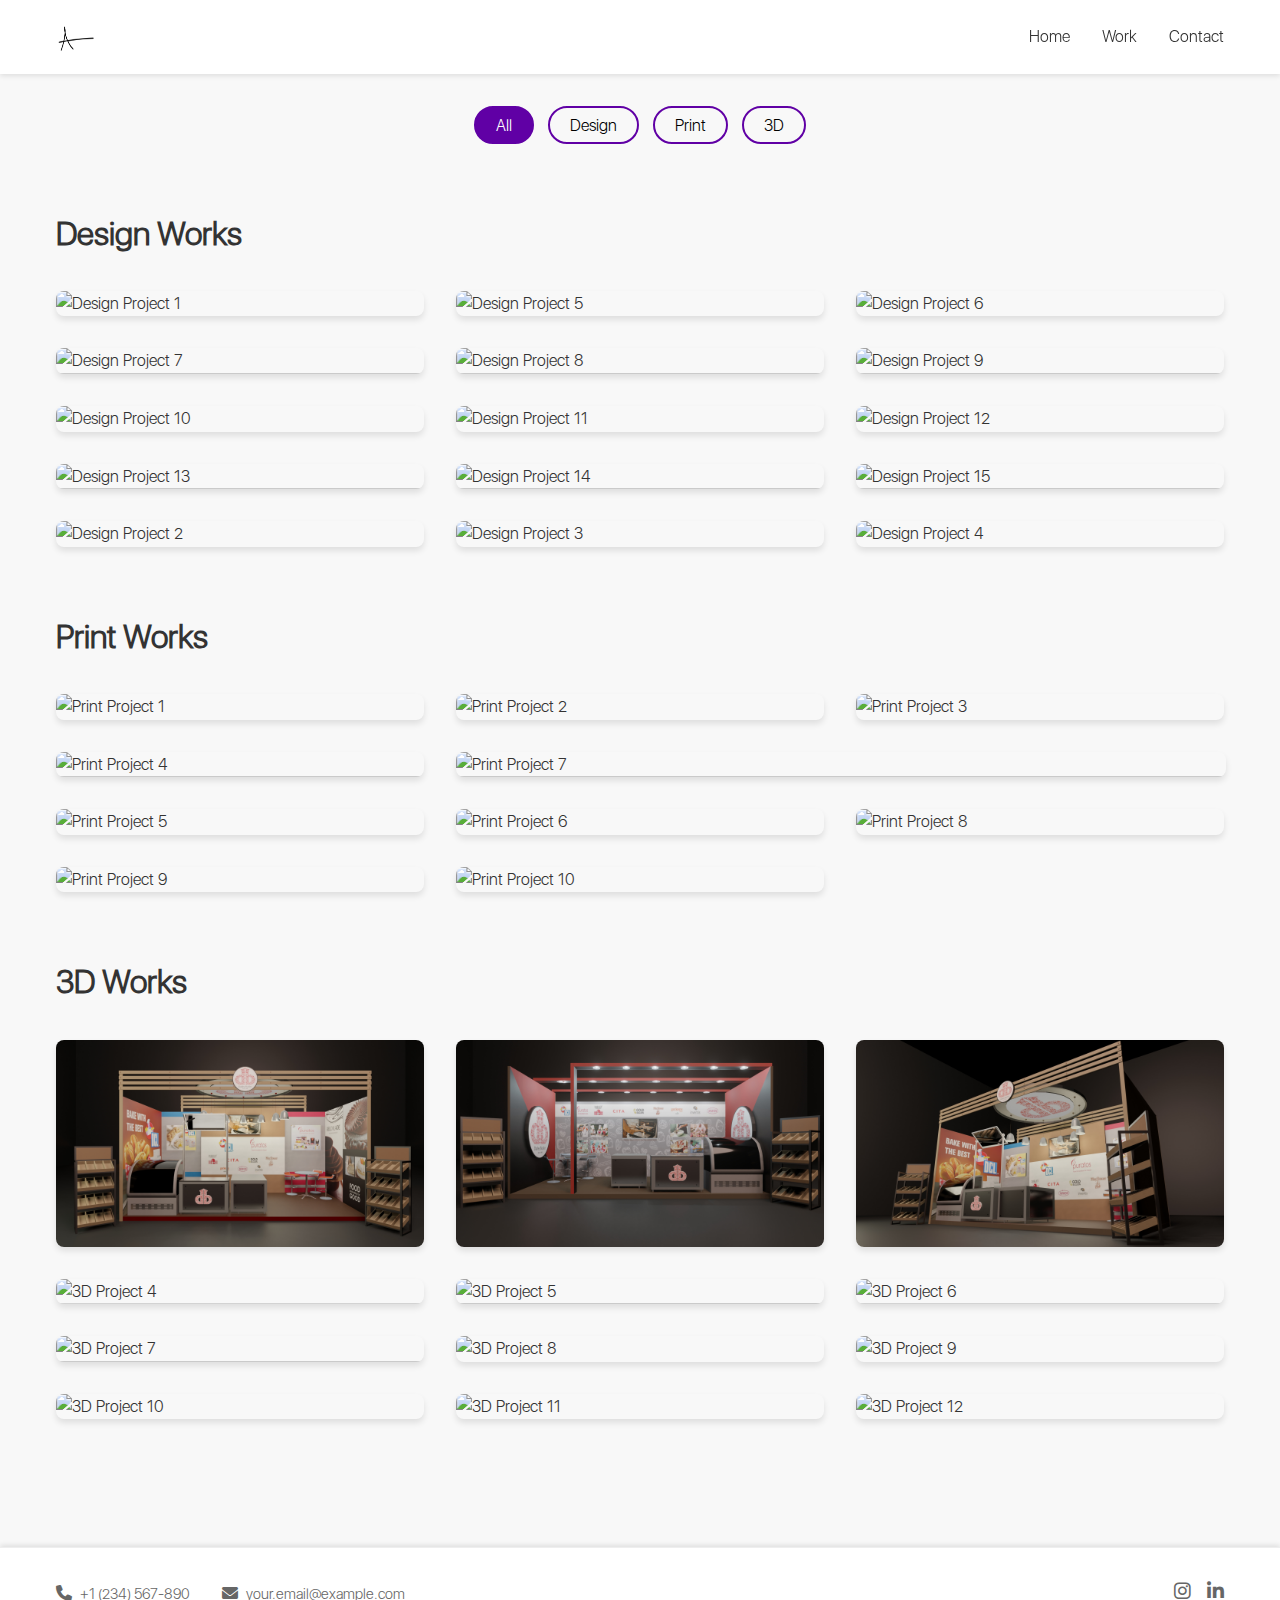
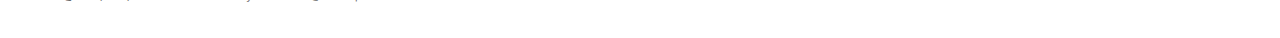
==== commit b84c8546: "Update work.html" ====
--- a/work.html
+++ b/work.html
@@ -220,21 +220,21 @@
             <h2>3D Works</h2>
             <div class="portfolio-grid">
                 <div class="portfolio-item">
-                    <img src="/3d/DB Stall V.1 - Front.jpg" alt="3D Project 1">
+                    <img src="3d/DB Stall V.1 - Front.jpg" alt="3D Project 1">
                     <div class="overlay">
                         <h3>Abstract Sculpture</h3>
                         <p>A modern interpretation of fluid dynamics created in Blender</p>
                     </div>
                 </div>
                 <div class="portfolio-item">
-                    <img src="/3d/DB Stall V.2 - Front.jpg" alt="3D Project 2">
+                    <img src="3d/DB Stall V.2 - Front.jpg" alt="3D Project 2">
                     <div class="overlay">
                         <h3>Character Design</h3>
                         <p>Stylized character modeling for animation series</p>
                     </div>
                 </div>
                 <div class="portfolio-item">
-                    <img src="/3d/DB Stalll V.1 - Bottom R.jpg" alt="3D Project 3">
+                    <img src="3d/DB Stalll V.1 - Bottom R.jpg" alt="3D Project 3">
                     <div class="overlay">
                         <h3>Product Visualization</h3>
                         <p>Photorealistic product rendering for marketing</p>
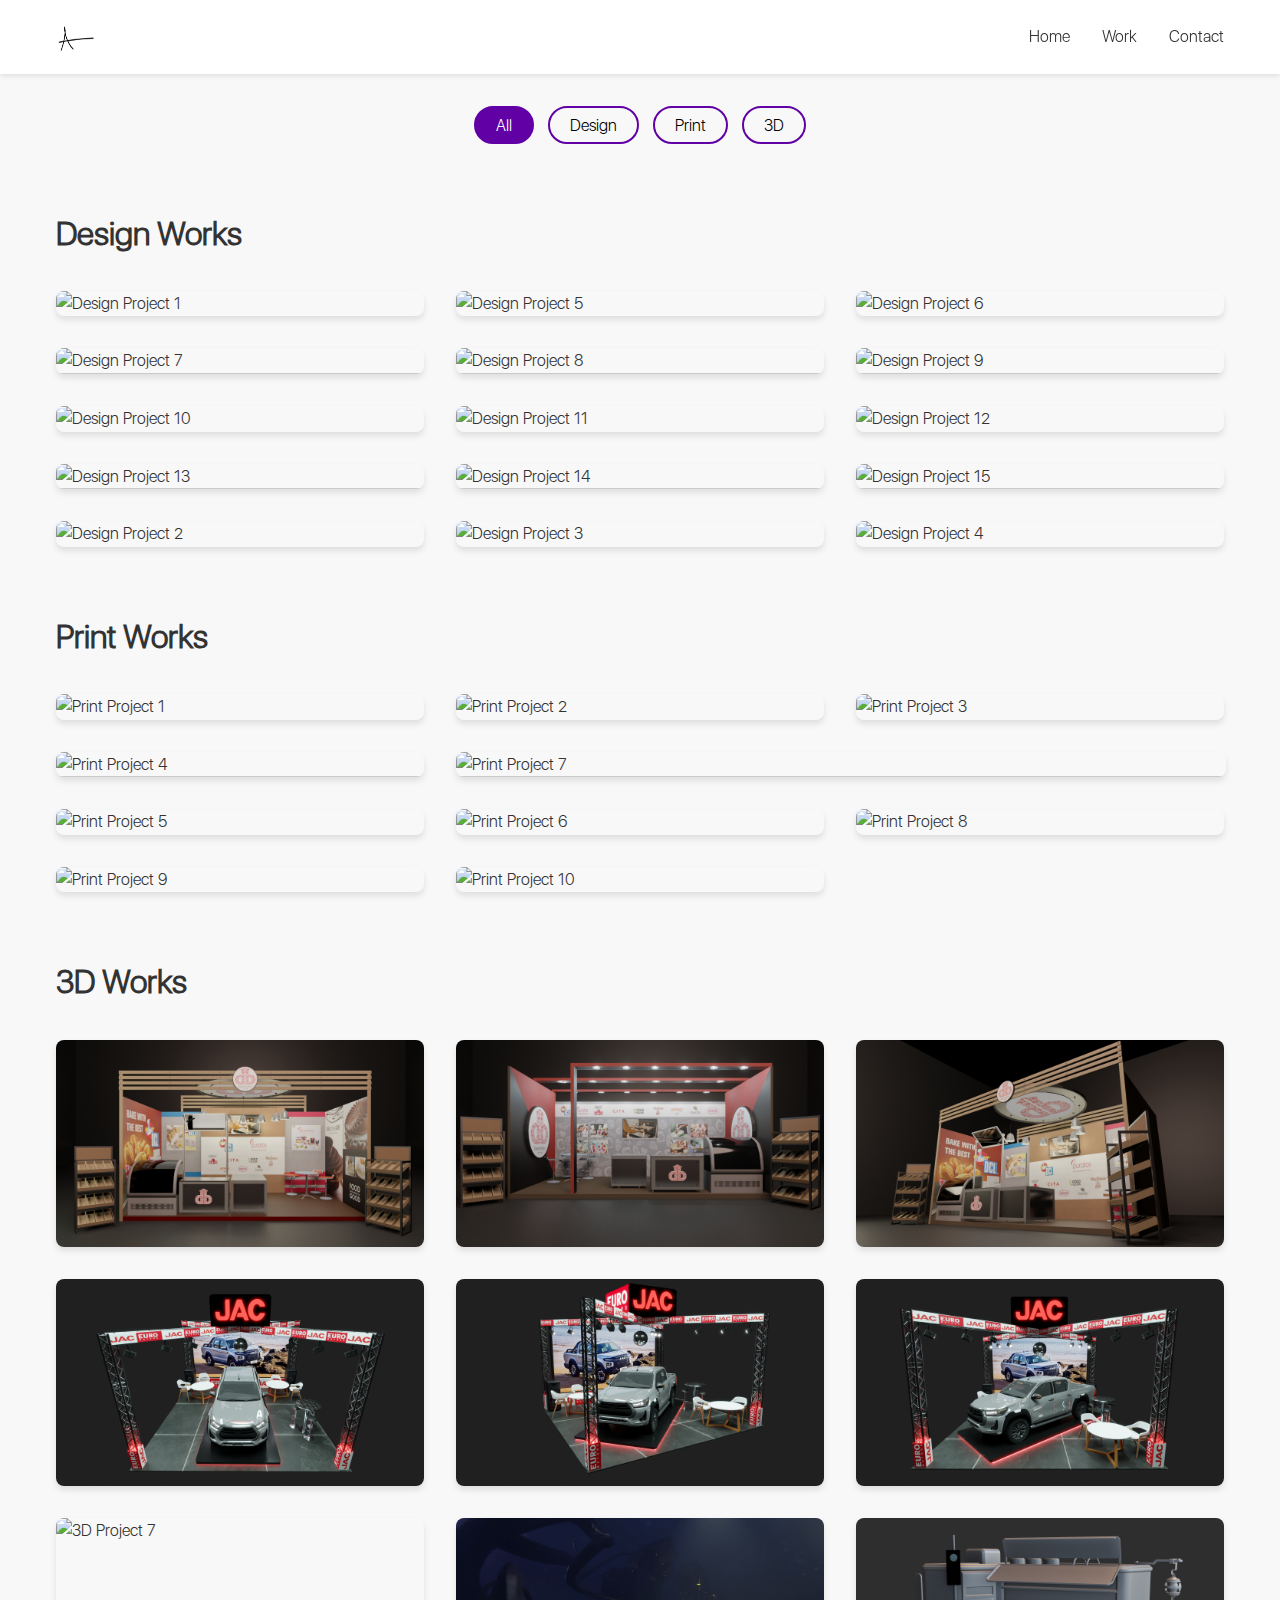
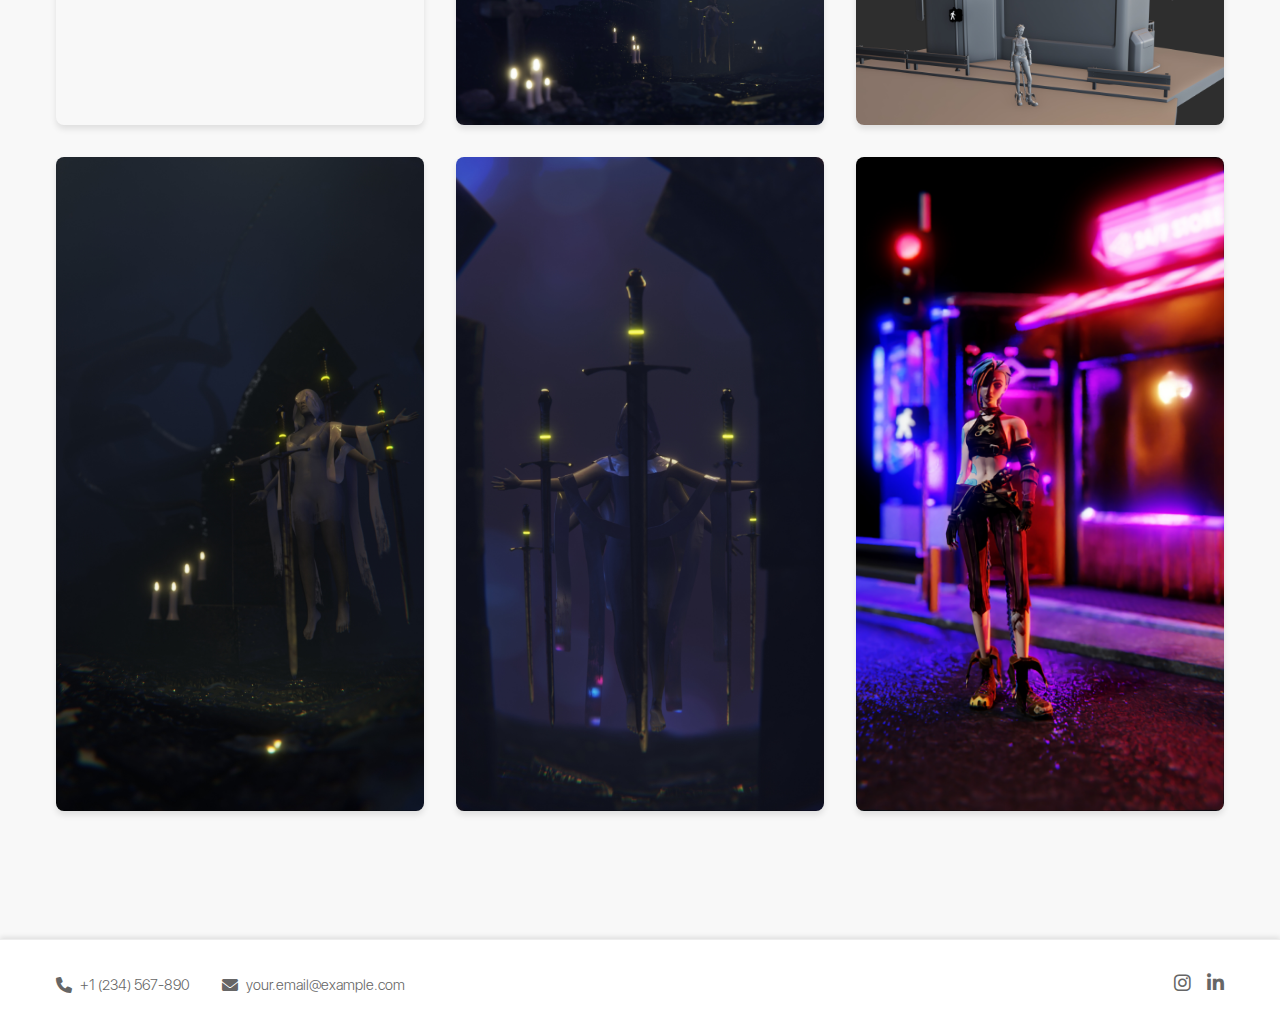
==== commit dfd44530: "Update work.html" ====
--- a/work.html
+++ b/work.html
@@ -241,63 +241,63 @@
                     </div>
                 </div>
                 <div class="portfolio-item">
-                    <img src="Images/Work/3d/JAC - Stall 3D_Opt.2.jpg" alt="3D Project 4">
+                    <img src="3d/JAC - Stall 3D_Opt.2.jpg" alt="3D Project 4">
                     <div class="overlay">
                         <h3>Architectural Visualization</h3>
                         <p>Modern interior design rendering with realistic lighting</p>
                     </div>
                 </div>
                 <div class="portfolio-item">
-                    <img src="Images/Work/3d/JAC - Stall 3D_vis.1.jpg" alt="3D Project 5">
+                    <img src="3d/JAC - Stall 3D_vis.1.jpg" alt="3D Project 5">
                     <div class="overlay">
                         <h3>Sci-Fi Environment</h3>
                         <p>Futuristic space station interior with dynamic lighting</p>
                     </div>
                 </div>
                 <div class="portfolio-item">
-                    <img src="Images/Work/3d/JAC - Stall 3D_vis.2.jpg" alt="3D Project 6">
+                    <img src="3d/JAC - Stall 3D_vis.2.jpg" alt="3D Project 6">
                     <div class="overlay">
                         <h3>Vehicle Design</h3>
                         <p>Concept car modeling with custom materials and textures</p>
                     </div>
                 </div>
                 <div class="portfolio-item">
-                    <img src="Images/Work/3d/Del-Stall(vis.2.1).jpg" alt="3D Project 7">
+                    <img src="3d/Del-Stall(vis.2.1).jpg" alt="3D Project 7">
                     <div class="overlay">
                         <h3>Character Animation</h3>
                         <p>Dynamic character rigging and animation sequence</p>
                     </div>
                 </div>
                 <div class="portfolio-item">
-                    <img src="Images/Work/3d/QoS-Final.jpg" alt="3D Project 8">
+                    <img src="3d/QoS-Final.jpg" alt="3D Project 8">
                     <div class="overlay">
                         <h3>Nature Scene</h3>
                         <p>Detailed landscape with procedural vegetation and atmospheric effects</p>
                     </div>
                 </div>
                 <div class="portfolio-item">
-                    <img src="Images/Work/3d/jinx-bts.jpg" alt="3D Project 9">
+                    <img src="3d/jinx-bts.jpg" alt="3D Project 9">
                     <div class="overlay">
                         <h3>Product Package</h3>
                         <p>3D packaging design with realistic materials and mockups</p>
                     </div>
                 </div>
                 <div class="portfolio-item">
-                    <img src="Images/Work/3d/QoS_vert-1.jpg" alt="3D Project 10">
+                    <img src="3d/QoS_vert-1.jpg" alt="3D Project 10">
                     <div class="overlay">
                         <h3>Game Assets</h3>
                         <p>Low-poly game props and environment elements</p>
                     </div>
                 </div>
                 <div class="portfolio-item">
-                    <img src="Images/Work/3d/QoS_vert-2.jpg" alt="3D Project 11">
+                    <img src="3d/QoS_vert-2.jpg" alt="3D Project 11">
                     <div class="overlay">
                         <h3>Medical Visualization</h3>
                         <p>Anatomical modeling for educational purposes</p>
                     </div>
                 </div>
                 <div class="portfolio-item">
-                    <img src="Images/Work/3d/jinx-1.jpg" alt="3D Project 12">
+                    <img src="3d/jinx-1.jpg" alt="3D Project 12">
                     <div class="overlay">
                         <h3>Motion Graphics</h3>
                         <p>3D animated logo reveal with particle effects</p>
